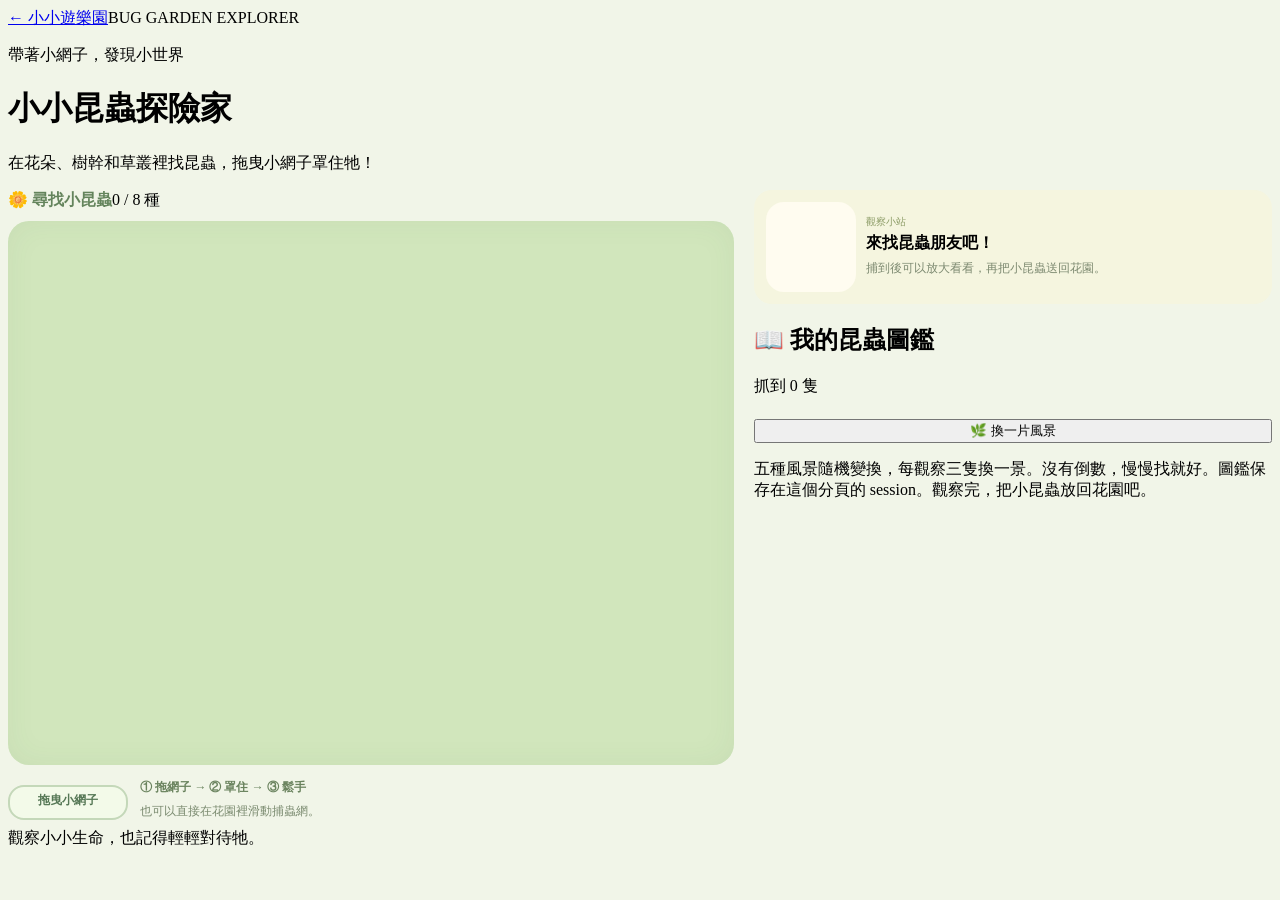
==== games/bugs/index.html @ 52d8e81d "Add five lush randomized insect habitats with tiny perched insects" ====
<!doctype html><html lang="zh-Hant"><head><meta charset="utf-8"><meta name="viewport" content="width=device-width,initial-scale=1,viewport-fit=cover"><title>小小昆蟲探險家 · 小小遊樂園</title><link rel="stylesheet" href="../play.css"><link rel="stylesheet" href="bugs.css?v=31"><link rel="stylesheet" href="../../touch.css?v=27"><script src="../../touch.js?v=26" defer></script></head><body><main class="play-shell"><nav class="navigation"><a href="../../index.html">← 小小遊樂園</a><span>BUG GARDEN EXPLORER</span></nav><header><p class="eyebrow">帶著小網子，發現小世界</p><h1>小小昆蟲探險家</h1><p class="intro">在花朵、樹幹和草叢裡找昆蟲，拖曳小網子罩住牠！</p></header><div class="bug-layout"><section class="stage-card"><div class="stage-header"><strong id="location">🌼 尋找小昆蟲</strong><span id="found">0 / 8 種</span></div><div id="garden" class="garden" aria-label="花園捕蟲區，可拖曳捕蟲網捕捉昆蟲"></div><div class="net-controls"><button id="net" class="net-tool" aria-label="拖曳捕蟲網到昆蟲身上，鬆開捕捉"><span id="netIcon" aria-hidden="true"></span><span>拖曳小網子</span></button><div><strong>① 拖網子 → ② 罩住 → ③ 鬆手</strong><p id="hint" role="status">也可以直接在花園裡滑動捕蟲網。</p></div></div></section><aside class="tool-panel"><div id="observation" class="observation"><div id="portrait" class="portrait"></div><div><p class="eyebrow" id="discovery">觀察小站</p><h2 id="bugName">來找昆蟲朋友吧！</h2><p id="fact">捕到後可以放大看看，再把小昆蟲送回花園。</p></div><button id="release" class="action" hidden>🌿 看好了，放回花園</button></div><div class="panel-title"><h2>📖 我的昆蟲圖鑑</h2><span id="total">抓到 0 隻</span></div><div id="album" class="album"></div><div id="complete" class="complete-note" hidden>🎉 八種都找到了！你是昆蟲探險家！</div><button id="shuffle" class="action neutral shuffle">🌿 換一片風景</button><p class="small-note">五種風景隨機變換，每觀察三隻換一景。沒有倒數，慢慢找就好。圖鑑保存在這個分頁的 session。觀察完，把小昆蟲放回花園吧。</p></aside></div><footer>觀察小小生命，也記得輕輕對待牠。</footer></main><script src="../play.js"></script><script src="scenes.js?v=31"></script><script src="game.js?v=31"></script></body></html>
---- games/bugs/bugs.css ----
body{background:#f1f5e8}.bug-layout{display:grid;grid-template-columns:1.4fr 1fr;gap:20px;align-items:start}.stage-card{position:static}.garden{position:relative;aspect-ratio:4/3;background:#d1e6bc;border-radius:21px;overflow:hidden;touch-action:none}.garden>svg{display:block;width:100%;height:100%}.net-controls{display:flex;gap:12px;align-items:center;margin-top:12px}.net-tool{border:2px solid #c4d8b9;background:#f3fae9;border-radius:16px;min-width:120px;padding:5px 10px 9px;font:inherit;font-size:.75rem;font-weight:900;color:#557755;touch-action:none;cursor:grab}.net-tool svg{display:block;width:85px;height:70px;margin:auto}.net-controls strong{font-size:.76rem;color:#6a835e}.net-controls p{font-size:.76rem;line-height:1.6;color:#7b8b70;margin:6px 0}.net-tool:active{background:#e5f1d8}.observation{display:grid;grid-template-columns:90px 1fr;gap:10px;background:#f5f5df;padding:12px;border-radius:18px;align-items:center}.observation .eyebrow{font-size:.63rem;margin:0 0 4px;color:#8a9a64}.observation h2{font-size:1rem;margin:0 0 5px}.observation p:not(.eyebrow){font-size:.74rem;line-height:1.6;margin:0;color:#7c8970}.portrait{background:#fffcf0;border-radius:18px;aspect-ratio:1;display:grid;place-items:center}.portrait svg{width:100%;height:100%}.observation .action{grid-column:1/-1;background:#dcecd0;min-height:46px;font-size:.85rem}.observation .action[hidden]{display:none}.album{display:grid;grid-template-columns:repeat(4,minmax(0,1fr));gap:7px}.album-card{padding:6px 3px;background:#f5f5ed;border:2px dashed #dce1d3;border-radius:14px;text-align:center;min-width:0;color:#9da78b;font-size:.66rem;font-weight:800}.album-card.found{background:#fffaf0;border:2px solid #b4d2a0;color:#5f7c4f}.album-card svg{display:block;width:100%;height:55px}.album-card:not(.found) svg{filter:grayscale(1);opacity:.35}.album-card small{display:block;font-size:.6rem;margin-top:3px}.album-card.selected{outline:3px solid #e9c87b;outline-offset:1px}.complete-note{margin-top:12px;padding:12px;border-radius:12px;background:#fff1bd;font-size:.8rem;text-align:center;font-weight:bold;color:#8e793e}.shuffle{width:100%;margin-top:12px}.stage-header{margin-bottom:10px}.tool-panel .panel-title{margin:15px 0 10px}.bug-label{font-family:system-ui,sans-serif;fill:#52704d;font-weight:bold}button{touch-action:manipulation}
@media(max-width:680px) and (orientation:portrait){.play-shell{padding:10px 12px}.navigation{margin-bottom:8px}.navigation span,header .eyebrow,header .intro,footer{display:none}.navigation a{font-size:.72rem;padding:6px 9px}h1{font-size:1.35rem;margin:8px 0 12px}.bug-layout{grid-template-columns:1fr;gap:10px}.stage-card{padding:9px}.stage-header{font-size:.7rem;margin-bottom:6px}.garden{border-radius:15px}.net-controls{gap:8px;margin-top:7px}.net-tool{min-width:96px;font-size:.65rem;padding:3px 7px 6px}.net-tool svg{width:65px;height:48px}.net-controls strong{font-size:.63rem}.net-controls p{font-size:.65rem;margin:4px 0}.tool-panel{padding:10px}.observation{grid-template-columns:65px 1fr;padding:8px}.observation .action{min-height:44px;font-size:.76rem}.observation h2{font-size:.9rem}.observation p:not(.eyebrow){font-size:.68rem}.album-card svg{height:43px}.small-note{display:none}.album-card{font-size:.61rem;padding:3px}.tool-panel .panel-title{margin:9px 0 7px}.panel-title h2{font-size:.82rem}.shuffle{min-height:36px;margin-top:8px}}
@media(orientation:landscape) and (max-height:600px){.play-shell{padding:7px 12px;max-width:1100px}.navigation{margin:0 0 5px}.navigation a{font-size:.65rem;padding:4px 8px}.navigation span,header,footer,.small-note{display:none}.bug-layout{grid-template-columns:minmax(0,1.25fr) minmax(0,1fr);gap:10px;height:calc(100dvh - 42px)}.stage-card{padding:8px;min-height:0;display:flex;flex-direction:column}.stage-header{font-size:.64rem;margin-bottom:4px}.garden{width:min(100%,calc((100dvh - 148px)*4/3));flex:none;margin:auto;min-height:0;border-radius:12px}.net-controls{gap:7px;margin-top:5px}.net-tool{min-width:82px;padding:2px 6px;font-size:.6rem}.net-tool svg{width:48px;height:40px}.net-controls strong{font-size:.6rem}.net-controls p{font-size:.6rem;margin:2px 0}.tool-panel{overflow-y:auto;overscroll-behavior:contain;padding:8px}.observation{grid-template-columns:54px 1fr;padding:7px;gap:7px}.observation h2{font-size:.78rem}.observation .eyebrow{font-size:.55rem}.observation p:not(.eyebrow){font-size:.61rem}.observation .action{min-height:36px;font-size:.68rem;padding:6px}.tool-panel .panel-title{margin:8px 0}.panel-title h2{font-size:.75rem}.panel-title span{font-size:.6rem}.album-card{font-size:.58rem;padding:2px}.album-card svg{height:32px}.album-card small{font-size:.53rem}.album{gap:5px}.shuffle{font-size:.63rem;min-height:30px;padding:5px;margin-top:7px}.complete-note{font-size:.65rem;padding:8px}}

.garden{isolation:isolate;box-shadow:inset 0 0 30px #486f4b10}.garden>svg{shape-rendering:geometricPrecision}.stage-header strong{color:#64845c}.bug-label{letter-spacing:.5px}
---- touch.css ----
/* Keep long presses on game controls from selecting text or opening image callouts. */
html,body,body *{-webkit-user-select:none;user-select:none;-webkit-touch-callout:none}
input,textarea,[contenteditable]:not([contenteditable="false"]),[contenteditable]:not([contenteditable="false"]) *{-webkit-user-select:text;user-select:text;-webkit-touch-callout:default}
img,svg{-webkit-user-drag:none}
button,a,[role="button"]{touch-action:manipulation}

/* Pair labels with large pictures, including on small touch screens. */
.menu-icon{display:inline-flex;align-items:center;justify-content:center;flex-shrink:0;font-size:1.65em;line-height:1.2;vertical-align:middle;margin-right:5px;pointer-events:none}.menu-icon svg{display:block;width:44px;height:39px}.tab:has(.menu-icon),.wear-tab:has(.menu-icon){display:flex;align-items:center;justify-content:center;gap:3px}.chef-game .tab:has(.menu-icon){flex-direction:column}.chef-game .menu-icon{margin:0}.difficulty button:has(.menu-icon){display:inline-flex;align-items:center;justify-content:center;padding:5px 10px}.difficulty .menu-icon{font-size:1.2em}.doctor-game .tab:has(.menu-icon),[data-pet]:has(.menu-icon){flex-direction:column}.doctor-game .menu-icon,[data-pet] .menu-icon{margin:0}@media(orientation:landscape) and (max-height:600px){.menu-icon{font-size:1.3em}.menu-icon svg{width:26px;height:24px}.chef-game .tab:has(.menu-icon){flex-direction:row}.difficulty button:has(.menu-icon){padding:5px}.difficulty .menu-icon{margin-right:2px}}
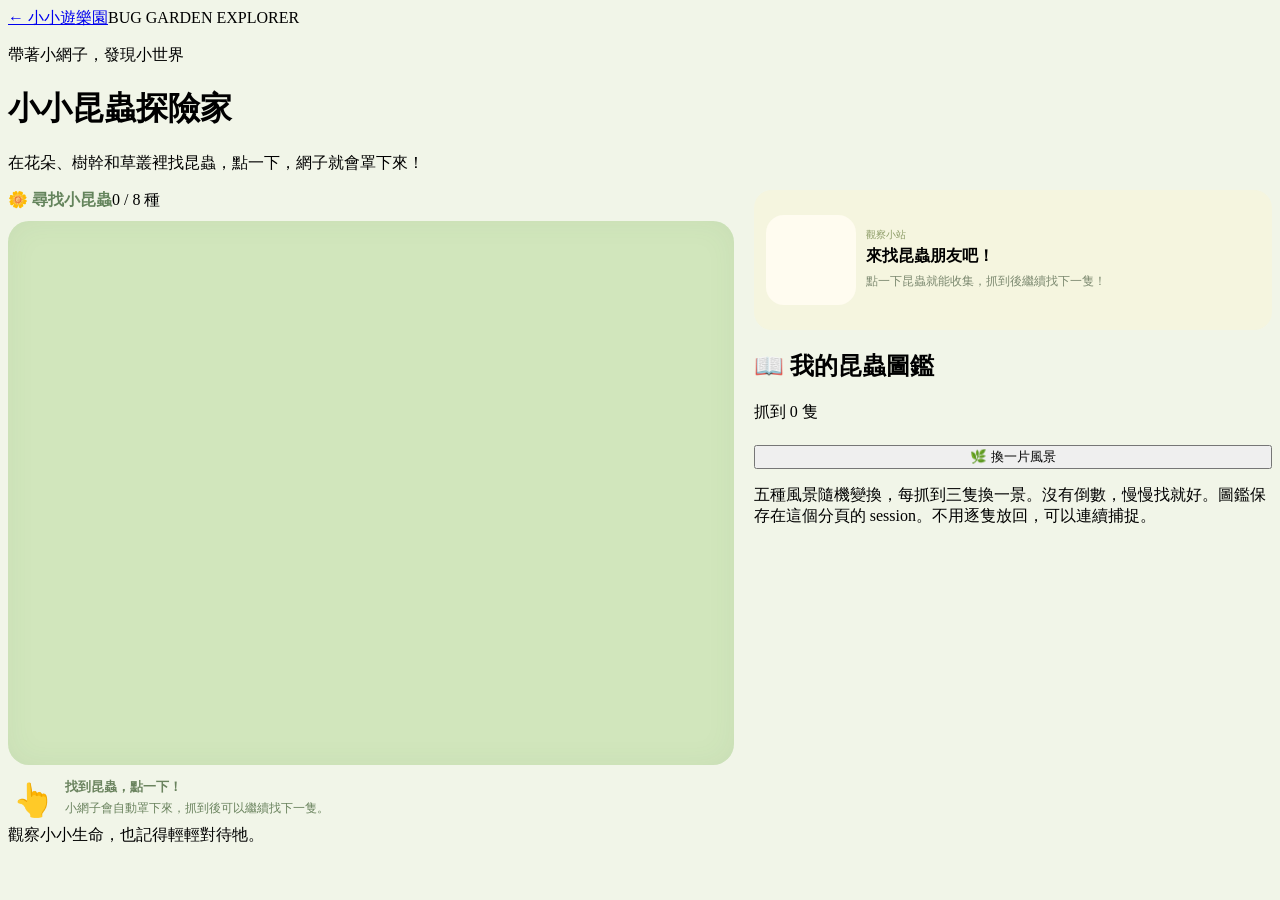
==== commit 9b487992: "Refine forest branches and enable continuous tap-to-catch net animations" ====
--- a/games/bugs/index.html
+++ b/games/bugs/index.html
@@ -1 +1 @@
-<!doctype html><html lang="zh-Hant"><head><meta charset="utf-8"><meta name="viewport" content="width=device-width,initial-scale=1,viewport-fit=cover"><title>小小昆蟲探險家 · 小小遊樂園</title><link rel="stylesheet" href="../play.css"><link rel="stylesheet" href="bugs.css?v=31"><link rel="stylesheet" href="../../touch.css?v=27"><script src="../../touch.js?v=26" defer></script></head><body><main class="play-shell"><nav class="navigation"><a href="../../index.html">← 小小遊樂園</a><span>BUG GARDEN EXPLORER</span></nav><header><p class="eyebrow">帶著小網子，發現小世界</p><h1>小小昆蟲探險家</h1><p class="intro">在花朵、樹幹和草叢裡找昆蟲，拖曳小網子罩住牠！</p></header><div class="bug-layout"><section class="stage-card"><div class="stage-header"><strong id="location">🌼 尋找小昆蟲</strong><span id="found">0 / 8 種</span></div><div id="garden" class="garden" aria-label="花園捕蟲區，可拖曳捕蟲網捕捉昆蟲"></div><div class="net-controls"><button id="net" class="net-tool" aria-label="拖曳捕蟲網到昆蟲身上，鬆開捕捉"><span id="netIcon" aria-hidden="true"></span><span>拖曳小網子</span></button><div><strong>① 拖網子 → ② 罩住 → ③ 鬆手</strong><p id="hint" role="status">也可以直接在花園裡滑動捕蟲網。</p></div></div></section><aside class="tool-panel"><div id="observation" class="observation"><div id="portrait" class="portrait"></div><div><p class="eyebrow" id="discovery">觀察小站</p><h2 id="bugName">來找昆蟲朋友吧！</h2><p id="fact">捕到後可以放大看看，再把小昆蟲送回花園。</p></div><button id="release" class="action" hidden>🌿 看好了，放回花園</button></div><div class="panel-title"><h2>📖 我的昆蟲圖鑑</h2><span id="total">抓到 0 隻</span></div><div id="album" class="album"></div><div id="complete" class="complete-note" hidden>🎉 八種都找到了！你是昆蟲探險家！</div><button id="shuffle" class="action neutral shuffle">🌿 換一片風景</button><p class="small-note">五種風景隨機變換，每觀察三隻換一景。沒有倒數，慢慢找就好。圖鑑保存在這個分頁的 session。觀察完，把小昆蟲放回花園吧。</p></aside></div><footer>觀察小小生命，也記得輕輕對待牠。</footer></main><script src="../play.js"></script><script src="scenes.js?v=31"></script><script src="game.js?v=31"></script></body></html>
+<!doctype html><html lang="zh-Hant"><head><meta charset="utf-8"><meta name="viewport" content="width=device-width,initial-scale=1,viewport-fit=cover"><title>小小昆蟲探險家 · 小小遊樂園</title><link rel="stylesheet" href="../play.css"><link rel="stylesheet" href="bugs.css?v=32"><link rel="stylesheet" href="../../touch.css?v=27"><script src="../../touch.js?v=26" defer></script></head><body><main class="play-shell"><nav class="navigation"><a href="../../index.html">← 小小遊樂園</a><span>BUG GARDEN EXPLORER</span></nav><header><p class="eyebrow">帶著小網子，發現小世界</p><h1>小小昆蟲探險家</h1><p class="intro">在花朵、樹幹和草叢裡找昆蟲，點一下，網子就會罩下來！</p></header><div class="bug-layout"><section class="stage-card"><div class="stage-header"><strong id="location">🌼 尋找小昆蟲</strong><span id="found">0 / 8 種</span></div><div id="garden" class="garden" aria-label="花園捕蟲區，點按昆蟲即可捕捉"></div><div class="tap-instructions"><span aria-hidden="true">👆</span><div><strong>找到昆蟲，點一下！</strong><p id="hint" role="status">小網子會自動罩下來，抓到後可以繼續找下一隻。</p></div></div></section><aside class="tool-panel"><div id="observation" class="observation"><div id="portrait" class="portrait"></div><div><p class="eyebrow" id="discovery">觀察小站</p><h2 id="bugName">來找昆蟲朋友吧！</h2><p id="fact">點一下昆蟲就能收集，抓到後繼續找下一隻！</p></div></div><div class="panel-title"><h2>📖 我的昆蟲圖鑑</h2><span id="total">抓到 0 隻</span></div><div id="album" class="album"></div><div id="complete" class="complete-note" hidden>🎉 八種都找到了！你是昆蟲探險家！</div><button id="shuffle" class="action neutral shuffle">🌿 換一片風景</button><p class="small-note">五種風景隨機變換，每抓到三隻換一景。沒有倒數，慢慢找就好。圖鑑保存在這個分頁的 session。不用逐隻放回，可以連續捕捉。</p></aside></div><footer>觀察小小生命，也記得輕輕對待牠。</footer></main><script src="../play.js"></script><script src="scenes.js?v=32"></script><script src="game.js?v=32"></script></body></html>
--- a/games/bugs/bugs.css
+++ b/games/bugs/bugs.css
@@ -3,3 +3,5 @@
 @media(orientation:landscape) and (max-height:600px){.play-shell{padding:7px 12px;max-width:1100px}.navigation{margin:0 0 5px}.navigation a{font-size:.65rem;padding:4px 8px}.navigation span,header,footer,.small-note{display:none}.bug-layout{grid-template-columns:minmax(0,1.25fr) minmax(0,1fr);gap:10px;height:calc(100dvh - 42px)}.stage-card{padding:8px;min-height:0;display:flex;flex-direction:column}.stage-header{font-size:.64rem;margin-bottom:4px}.garden{width:min(100%,calc((100dvh - 148px)*4/3));flex:none;margin:auto;min-height:0;border-radius:12px}.net-controls{gap:7px;margin-top:5px}.net-tool{min-width:82px;padding:2px 6px;font-size:.6rem}.net-tool svg{width:48px;height:40px}.net-controls strong{font-size:.6rem}.net-controls p{font-size:.6rem;margin:2px 0}.tool-panel{overflow-y:auto;overscroll-behavior:contain;padding:8px}.observation{grid-template-columns:54px 1fr;padding:7px;gap:7px}.observation h2{font-size:.78rem}.observation .eyebrow{font-size:.55rem}.observation p:not(.eyebrow){font-size:.61rem}.observation .action{min-height:36px;font-size:.68rem;padding:6px}.tool-panel .panel-title{margin:8px 0}.panel-title h2{font-size:.75rem}.panel-title span{font-size:.6rem}.album-card{font-size:.58rem;padding:2px}.album-card svg{height:32px}.album-card small{font-size:.53rem}.album{gap:5px}.shuffle{font-size:.63rem;min-height:30px;padding:5px;margin-top:7px}.complete-note{font-size:.65rem;padding:8px}}
 
 .garden{isolation:isolate;box-shadow:inset 0 0 30px #486f4b10}.garden>svg{shape-rendering:geometricPrecision}.stage-header strong{color:#64845c}.bug-label{letter-spacing:.5px}
+
+.garden{touch-action:manipulation;cursor:crosshair}.garden [data-bug]{cursor:pointer}.garden [data-bug]:focus-visible{outline:none;filter:drop-shadow(0 0 5px #ffe79b)}#netLayer,#flashLayer{pointer-events:none}.tap-instructions{display:flex;align-items:center;gap:12px;padding:12px 5px 2px;color:#6a835e}.tap-instructions>span{font-size:2rem}.tap-instructions strong{font-size:.8rem}.tap-instructions p{font-size:.73rem;line-height:1.6;margin:4px 0}.observation{min-height:116px}@media(max-width:680px) and (orientation:portrait){.tap-instructions{gap:8px;padding-top:8px}.tap-instructions>span{font-size:1.6rem}.tap-instructions strong{font-size:.72rem}.tap-instructions p{font-size:.65rem}.observation{min-height:83px}}@media(orientation:landscape) and (max-height:600px){.tap-instructions{padding-top:5px;gap:6px}.tap-instructions>span{font-size:1.4rem}.tap-instructions strong{font-size:.65rem}.tap-instructions p{font-size:.6rem;margin:2px 0}.observation{min-height:72px}.garden{width:min(100%,calc((100dvh - 119px)*4/3))}}
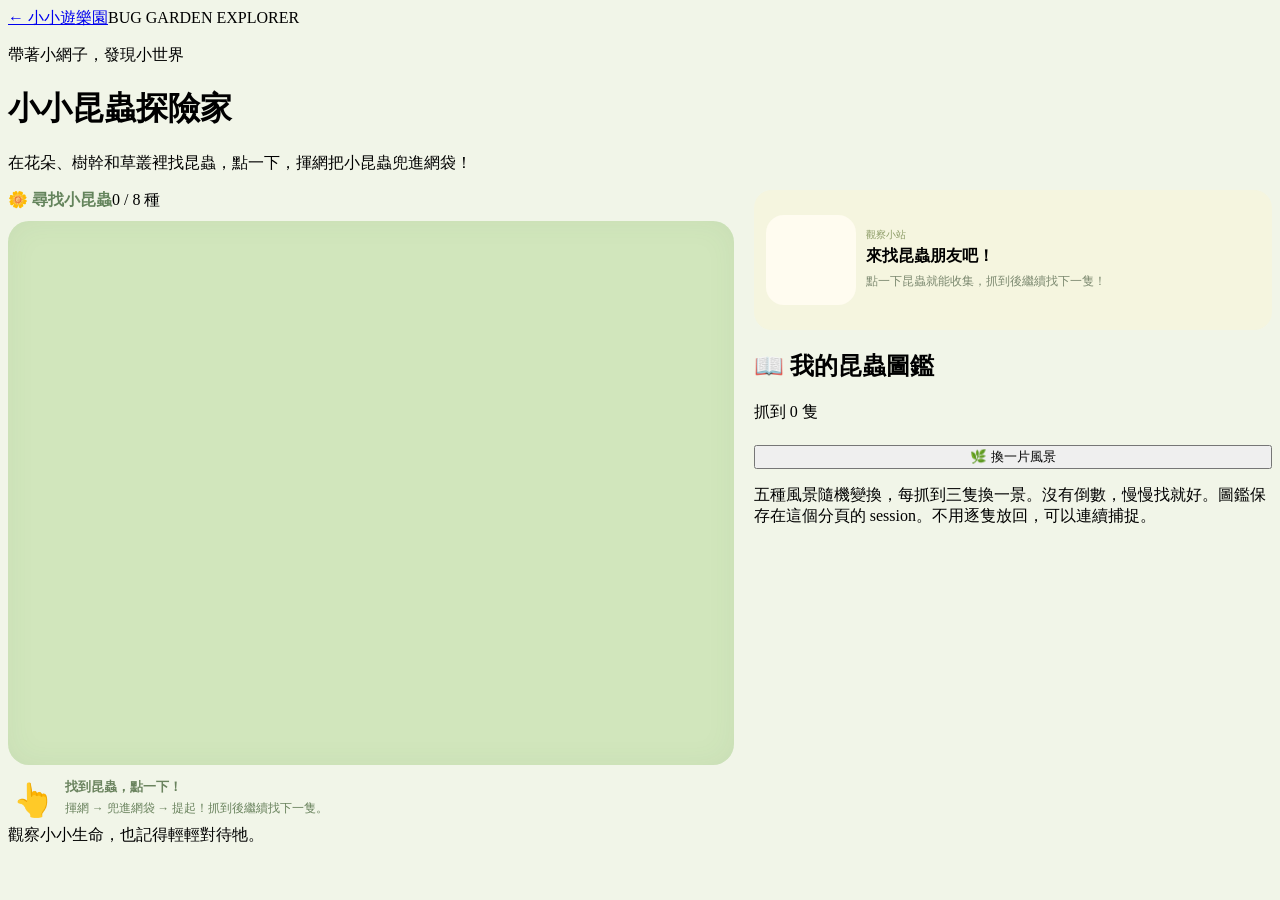
==== commit a6dca8ba: "Animate a full-size sweeping insect net with visible mesh bag and caught insect" ====
--- a/games/bugs/index.html
+++ b/games/bugs/index.html
@@ -1 +1 @@
-<!doctype html><html lang="zh-Hant"><head><meta charset="utf-8"><meta name="viewport" content="width=device-width,initial-scale=1,viewport-fit=cover"><title>小小昆蟲探險家 · 小小遊樂園</title><link rel="stylesheet" href="../play.css"><link rel="stylesheet" href="bugs.css?v=32"><link rel="stylesheet" href="../../touch.css?v=27"><script src="../../touch.js?v=26" defer></script></head><body><main class="play-shell"><nav class="navigation"><a href="../../index.html">← 小小遊樂園</a><span>BUG GARDEN EXPLORER</span></nav><header><p class="eyebrow">帶著小網子，發現小世界</p><h1>小小昆蟲探險家</h1><p class="intro">在花朵、樹幹和草叢裡找昆蟲，點一下，網子就會罩下來！</p></header><div class="bug-layout"><section class="stage-card"><div class="stage-header"><strong id="location">🌼 尋找小昆蟲</strong><span id="found">0 / 8 種</span></div><div id="garden" class="garden" aria-label="花園捕蟲區，點按昆蟲即可捕捉"></div><div class="tap-instructions"><span aria-hidden="true">👆</span><div><strong>找到昆蟲，點一下！</strong><p id="hint" role="status">小網子會自動罩下來，抓到後可以繼續找下一隻。</p></div></div></section><aside class="tool-panel"><div id="observation" class="observation"><div id="portrait" class="portrait"></div><div><p class="eyebrow" id="discovery">觀察小站</p><h2 id="bugName">來找昆蟲朋友吧！</h2><p id="fact">點一下昆蟲就能收集，抓到後繼續找下一隻！</p></div></div><div class="panel-title"><h2>📖 我的昆蟲圖鑑</h2><span id="total">抓到 0 隻</span></div><div id="album" class="album"></div><div id="complete" class="complete-note" hidden>🎉 八種都找到了！你是昆蟲探險家！</div><button id="shuffle" class="action neutral shuffle">🌿 換一片風景</button><p class="small-note">五種風景隨機變換，每抓到三隻換一景。沒有倒數，慢慢找就好。圖鑑保存在這個分頁的 session。不用逐隻放回，可以連續捕捉。</p></aside></div><footer>觀察小小生命，也記得輕輕對待牠。</footer></main><script src="../play.js"></script><script src="scenes.js?v=32"></script><script src="game.js?v=32"></script></body></html>
+<!doctype html><html lang="zh-Hant"><head><meta charset="utf-8"><meta name="viewport" content="width=device-width,initial-scale=1,viewport-fit=cover"><title>小小昆蟲探險家 · 小小遊樂園</title><link rel="stylesheet" href="../play.css"><link rel="stylesheet" href="bugs.css?v=32"><link rel="stylesheet" href="../../touch.css?v=27"><script src="../../touch.js?v=26" defer></script></head><body><main class="play-shell"><nav class="navigation"><a href="../../index.html">← 小小遊樂園</a><span>BUG GARDEN EXPLORER</span></nav><header><p class="eyebrow">帶著小網子，發現小世界</p><h1>小小昆蟲探險家</h1><p class="intro">在花朵、樹幹和草叢裡找昆蟲，點一下，揮網把小昆蟲兜進網袋！</p></header><div class="bug-layout"><section class="stage-card"><div class="stage-header"><strong id="location">🌼 尋找小昆蟲</strong><span id="found">0 / 8 種</span></div><div id="garden" class="garden" aria-label="花園捕蟲區，點按昆蟲即可捕捉"></div><div class="tap-instructions"><span aria-hidden="true">👆</span><div><strong>找到昆蟲，點一下！</strong><p id="hint" role="status">揮網 → 兜進網袋 → 提起！抓到後繼續找下一隻。</p></div></div></section><aside class="tool-panel"><div id="observation" class="observation"><div id="portrait" class="portrait"></div><div><p class="eyebrow" id="discovery">觀察小站</p><h2 id="bugName">來找昆蟲朋友吧！</h2><p id="fact">點一下昆蟲就能收集，抓到後繼續找下一隻！</p></div></div><div class="panel-title"><h2>📖 我的昆蟲圖鑑</h2><span id="total">抓到 0 隻</span></div><div id="album" class="album"></div><div id="complete" class="complete-note" hidden>🎉 八種都找到了！你是昆蟲探險家！</div><button id="shuffle" class="action neutral shuffle">🌿 換一片風景</button><p class="small-note">五種風景隨機變換，每抓到三隻換一景。沒有倒數，慢慢找就好。圖鑑保存在這個分頁的 session。不用逐隻放回，可以連續捕捉。</p></aside></div><footer>觀察小小生命，也記得輕輕對待牠。</footer></main><script src="../play.js"></script><script src="scenes.js?v=33"></script><script src="game.js?v=34"></script></body></html>
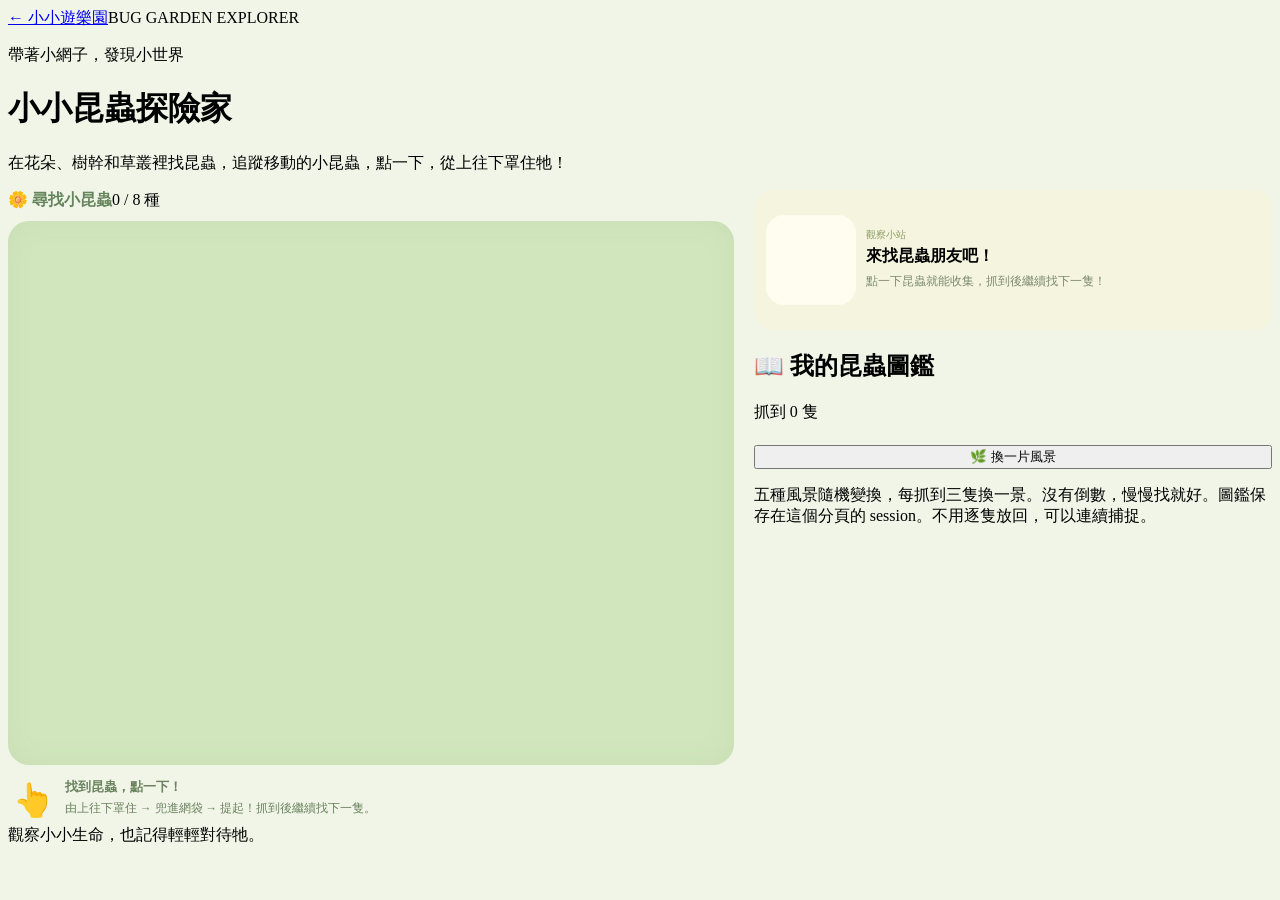
==== commit adc858ce: "Make the insect net descend vertically with complete mesh and animate moving insects" ====
--- a/games/bugs/index.html
+++ b/games/bugs/index.html
@@ -1 +1 @@
-<!doctype html><html lang="zh-Hant"><head><meta charset="utf-8"><meta name="viewport" content="width=device-width,initial-scale=1,viewport-fit=cover"><title>小小昆蟲探險家 · 小小遊樂園</title><link rel="stylesheet" href="../play.css"><link rel="stylesheet" href="bugs.css?v=32"><link rel="stylesheet" href="../../touch.css?v=27"><script src="../../touch.js?v=26" defer></script></head><body><main class="play-shell"><nav class="navigation"><a href="../../index.html">← 小小遊樂園</a><span>BUG GARDEN EXPLORER</span></nav><header><p class="eyebrow">帶著小網子，發現小世界</p><h1>小小昆蟲探險家</h1><p class="intro">在花朵、樹幹和草叢裡找昆蟲，點一下，揮網把小昆蟲兜進網袋！</p></header><div class="bug-layout"><section class="stage-card"><div class="stage-header"><strong id="location">🌼 尋找小昆蟲</strong><span id="found">0 / 8 種</span></div><div id="garden" class="garden" aria-label="花園捕蟲區，點按昆蟲即可捕捉"></div><div class="tap-instructions"><span aria-hidden="true">👆</span><div><strong>找到昆蟲，點一下！</strong><p id="hint" role="status">揮網 → 兜進網袋 → 提起！抓到後繼續找下一隻。</p></div></div></section><aside class="tool-panel"><div id="observation" class="observation"><div id="portrait" class="portrait"></div><div><p class="eyebrow" id="discovery">觀察小站</p><h2 id="bugName">來找昆蟲朋友吧！</h2><p id="fact">點一下昆蟲就能收集，抓到後繼續找下一隻！</p></div></div><div class="panel-title"><h2>📖 我的昆蟲圖鑑</h2><span id="total">抓到 0 隻</span></div><div id="album" class="album"></div><div id="complete" class="complete-note" hidden>🎉 八種都找到了！你是昆蟲探險家！</div><button id="shuffle" class="action neutral shuffle">🌿 換一片風景</button><p class="small-note">五種風景隨機變換，每抓到三隻換一景。沒有倒數，慢慢找就好。圖鑑保存在這個分頁的 session。不用逐隻放回，可以連續捕捉。</p></aside></div><footer>觀察小小生命，也記得輕輕對待牠。</footer></main><script src="../play.js"></script><script src="scenes.js?v=33"></script><script src="game.js?v=34"></script></body></html>
+<!doctype html><html lang="zh-Hant"><head><meta charset="utf-8"><meta name="viewport" content="width=device-width,initial-scale=1,viewport-fit=cover"><title>小小昆蟲探險家 · 小小遊樂園</title><link rel="stylesheet" href="../play.css"><link rel="stylesheet" href="bugs.css?v=32"><link rel="stylesheet" href="../../touch.css?v=27"><script src="../../touch.js?v=26" defer></script></head><body><main class="play-shell"><nav class="navigation"><a href="../../index.html">← 小小遊樂園</a><span>BUG GARDEN EXPLORER</span></nav><header><p class="eyebrow">帶著小網子，發現小世界</p><h1>小小昆蟲探險家</h1><p class="intro">在花朵、樹幹和草叢裡找昆蟲，追蹤移動的小昆蟲，點一下，從上往下罩住牠！</p></header><div class="bug-layout"><section class="stage-card"><div class="stage-header"><strong id="location">🌼 尋找小昆蟲</strong><span id="found">0 / 8 種</span></div><div id="garden" class="garden" aria-label="花園捕蟲區，點按昆蟲即可捕捉"></div><div class="tap-instructions"><span aria-hidden="true">👆</span><div><strong>找到昆蟲，點一下！</strong><p id="hint" role="status">由上往下罩住 → 兜進網袋 → 提起！抓到後繼續找下一隻。</p></div></div></section><aside class="tool-panel"><div id="observation" class="observation"><div id="portrait" class="portrait"></div><div><p class="eyebrow" id="discovery">觀察小站</p><h2 id="bugName">來找昆蟲朋友吧！</h2><p id="fact">點一下昆蟲就能收集，抓到後繼續找下一隻！</p></div></div><div class="panel-title"><h2>📖 我的昆蟲圖鑑</h2><span id="total">抓到 0 隻</span></div><div id="album" class="album"></div><div id="complete" class="complete-note" hidden>🎉 八種都找到了！你是昆蟲探險家！</div><button id="shuffle" class="action neutral shuffle">🌿 換一片風景</button><p class="small-note">五種風景隨機變換，每抓到三隻換一景。沒有倒數，慢慢找就好。圖鑑保存在這個分頁的 session。不用逐隻放回，可以連續捕捉。</p></aside></div><footer>觀察小小生命，也記得輕輕對待牠。</footer></main><script src="../play.js"></script><script src="scenes.js?v=33"></script><script src="game.js?v=35"></script></body></html>
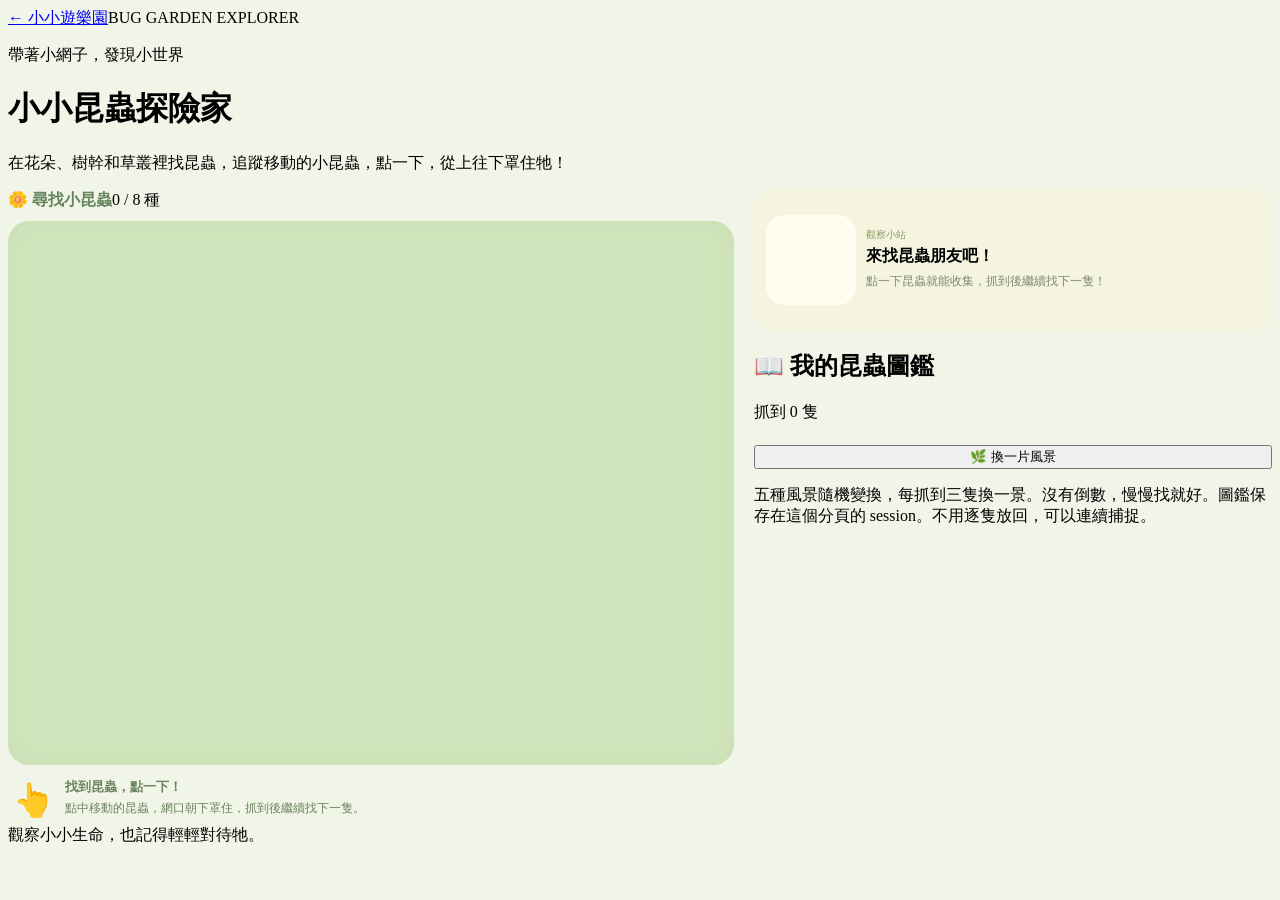
==== commit c61c5878: "Keep net facing down and catch moving insects immediately on pointer down" ====
--- a/games/bugs/index.html
+++ b/games/bugs/index.html
@@ -1 +1 @@
-<!doctype html><html lang="zh-Hant"><head><meta charset="utf-8"><meta name="viewport" content="width=device-width,initial-scale=1,viewport-fit=cover"><title>小小昆蟲探險家 · 小小遊樂園</title><link rel="stylesheet" href="../play.css"><link rel="stylesheet" href="bugs.css?v=32"><link rel="stylesheet" href="../../touch.css?v=27"><script src="../../touch.js?v=26" defer></script></head><body><main class="play-shell"><nav class="navigation"><a href="../../index.html">← 小小遊樂園</a><span>BUG GARDEN EXPLORER</span></nav><header><p class="eyebrow">帶著小網子，發現小世界</p><h1>小小昆蟲探險家</h1><p class="intro">在花朵、樹幹和草叢裡找昆蟲，追蹤移動的小昆蟲，點一下，從上往下罩住牠！</p></header><div class="bug-layout"><section class="stage-card"><div class="stage-header"><strong id="location">🌼 尋找小昆蟲</strong><span id="found">0 / 8 種</span></div><div id="garden" class="garden" aria-label="花園捕蟲區，點按昆蟲即可捕捉"></div><div class="tap-instructions"><span aria-hidden="true">👆</span><div><strong>找到昆蟲，點一下！</strong><p id="hint" role="status">由上往下罩住 → 兜進網袋 → 提起！抓到後繼續找下一隻。</p></div></div></section><aside class="tool-panel"><div id="observation" class="observation"><div id="portrait" class="portrait"></div><div><p class="eyebrow" id="discovery">觀察小站</p><h2 id="bugName">來找昆蟲朋友吧！</h2><p id="fact">點一下昆蟲就能收集，抓到後繼續找下一隻！</p></div></div><div class="panel-title"><h2>📖 我的昆蟲圖鑑</h2><span id="total">抓到 0 隻</span></div><div id="album" class="album"></div><div id="complete" class="complete-note" hidden>🎉 八種都找到了！你是昆蟲探險家！</div><button id="shuffle" class="action neutral shuffle">🌿 換一片風景</button><p class="small-note">五種風景隨機變換，每抓到三隻換一景。沒有倒數，慢慢找就好。圖鑑保存在這個分頁的 session。不用逐隻放回，可以連續捕捉。</p></aside></div><footer>觀察小小生命，也記得輕輕對待牠。</footer></main><script src="../play.js"></script><script src="scenes.js?v=33"></script><script src="game.js?v=35"></script></body></html>
+<!doctype html><html lang="zh-Hant"><head><meta charset="utf-8"><meta name="viewport" content="width=device-width,initial-scale=1,viewport-fit=cover"><title>小小昆蟲探險家 · 小小遊樂園</title><link rel="stylesheet" href="../play.css"><link rel="stylesheet" href="bugs.css?v=32"><link rel="stylesheet" href="../../touch.css?v=27"><script src="../../touch.js?v=26" defer></script></head><body><main class="play-shell"><nav class="navigation"><a href="../../index.html">← 小小遊樂園</a><span>BUG GARDEN EXPLORER</span></nav><header><p class="eyebrow">帶著小網子，發現小世界</p><h1>小小昆蟲探險家</h1><p class="intro">在花朵、樹幹和草叢裡找昆蟲，追蹤移動的小昆蟲，點一下，從上往下罩住牠！</p></header><div class="bug-layout"><section class="stage-card"><div class="stage-header"><strong id="location">🌼 尋找小昆蟲</strong><span id="found">0 / 8 種</span></div><div id="garden" class="garden" aria-label="花園捕蟲區，點按昆蟲即可捕捉"></div><div class="tap-instructions"><span aria-hidden="true">👆</span><div><strong>找到昆蟲，點一下！</strong><p id="hint" role="status">點中移動的昆蟲，網口朝下罩住，抓到後繼續找下一隻。</p></div></div></section><aside class="tool-panel"><div id="observation" class="observation"><div id="portrait" class="portrait"></div><div><p class="eyebrow" id="discovery">觀察小站</p><h2 id="bugName">來找昆蟲朋友吧！</h2><p id="fact">點一下昆蟲就能收集，抓到後繼續找下一隻！</p></div></div><div class="panel-title"><h2>📖 我的昆蟲圖鑑</h2><span id="total">抓到 0 隻</span></div><div id="album" class="album"></div><div id="complete" class="complete-note" hidden>🎉 八種都找到了！你是昆蟲探險家！</div><button id="shuffle" class="action neutral shuffle">🌿 換一片風景</button><p class="small-note">五種風景隨機變換，每抓到三隻換一景。沒有倒數，慢慢找就好。圖鑑保存在這個分頁的 session。不用逐隻放回，可以連續捕捉。</p></aside></div><footer>觀察小小生命，也記得輕輕對待牠。</footer></main><script src="../play.js"></script><script src="scenes.js?v=33"></script><script src="game.js?v=37"></script></body></html>
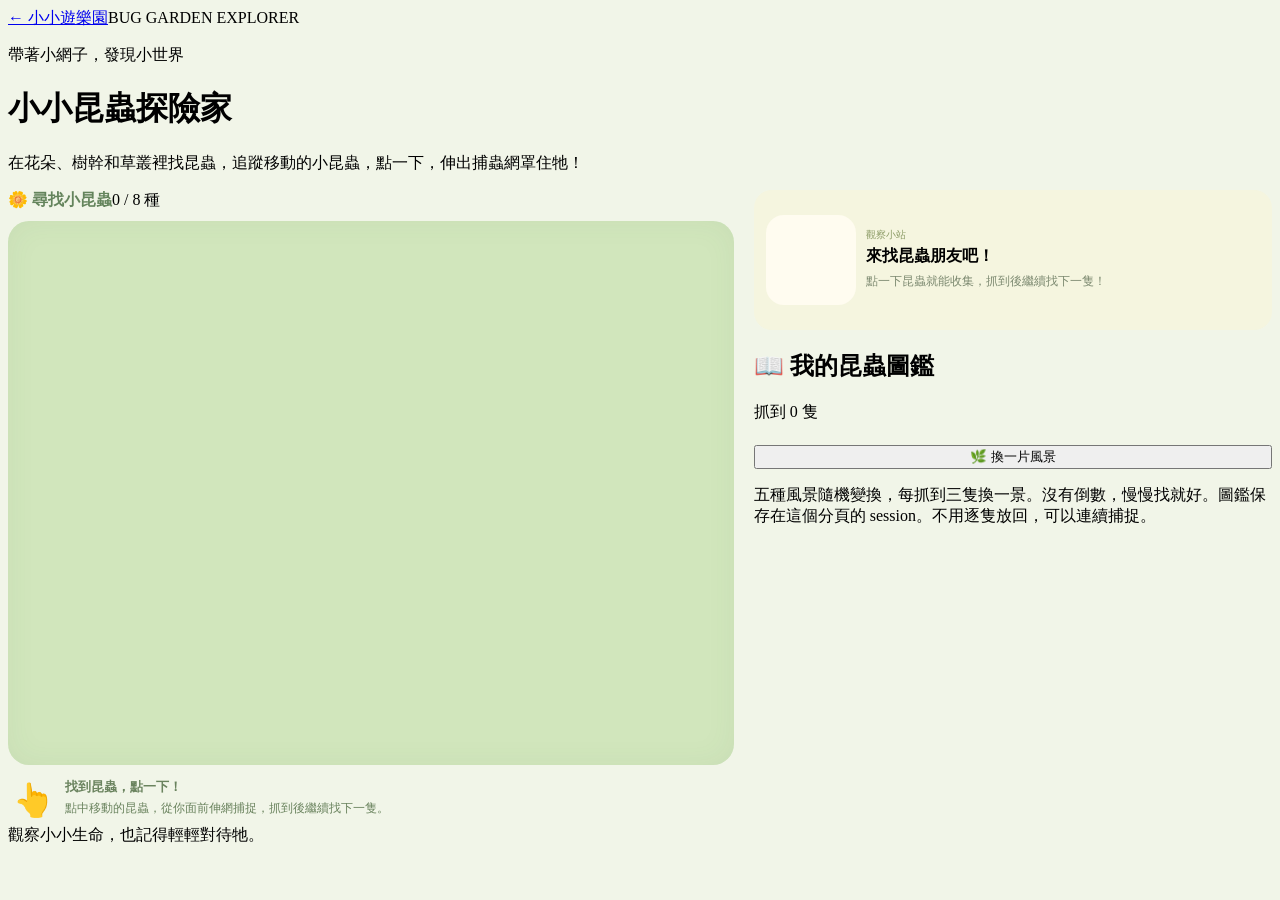
==== commit f789187e: "Animate first-person net reaching from the player with perspective and a visible grip" ====
--- a/games/bugs/index.html
+++ b/games/bugs/index.html
@@ -1 +1 @@
-<!doctype html><html lang="zh-Hant"><head><meta charset="utf-8"><meta name="viewport" content="width=device-width,initial-scale=1,viewport-fit=cover"><title>小小昆蟲探險家 · 小小遊樂園</title><link rel="stylesheet" href="../play.css"><link rel="stylesheet" href="bugs.css?v=32"><link rel="stylesheet" href="../../touch.css?v=27"><script src="../../touch.js?v=26" defer></script></head><body><main class="play-shell"><nav class="navigation"><a href="../../index.html">← 小小遊樂園</a><span>BUG GARDEN EXPLORER</span></nav><header><p class="eyebrow">帶著小網子，發現小世界</p><h1>小小昆蟲探險家</h1><p class="intro">在花朵、樹幹和草叢裡找昆蟲，追蹤移動的小昆蟲，點一下，從上往下罩住牠！</p></header><div class="bug-layout"><section class="stage-card"><div class="stage-header"><strong id="location">🌼 尋找小昆蟲</strong><span id="found">0 / 8 種</span></div><div id="garden" class="garden" aria-label="花園捕蟲區，點按昆蟲即可捕捉"></div><div class="tap-instructions"><span aria-hidden="true">👆</span><div><strong>找到昆蟲，點一下！</strong><p id="hint" role="status">點中移動的昆蟲，網口朝下罩住，抓到後繼續找下一隻。</p></div></div></section><aside class="tool-panel"><div id="observation" class="observation"><div id="portrait" class="portrait"></div><div><p class="eyebrow" id="discovery">觀察小站</p><h2 id="bugName">來找昆蟲朋友吧！</h2><p id="fact">點一下昆蟲就能收集，抓到後繼續找下一隻！</p></div></div><div class="panel-title"><h2>📖 我的昆蟲圖鑑</h2><span id="total">抓到 0 隻</span></div><div id="album" class="album"></div><div id="complete" class="complete-note" hidden>🎉 八種都找到了！你是昆蟲探險家！</div><button id="shuffle" class="action neutral shuffle">🌿 換一片風景</button><p class="small-note">五種風景隨機變換，每抓到三隻換一景。沒有倒數，慢慢找就好。圖鑑保存在這個分頁的 session。不用逐隻放回，可以連續捕捉。</p></aside></div><footer>觀察小小生命，也記得輕輕對待牠。</footer></main><script src="../play.js"></script><script src="scenes.js?v=33"></script><script src="game.js?v=37"></script></body></html>
+<!doctype html><html lang="zh-Hant"><head><meta charset="utf-8"><meta name="viewport" content="width=device-width,initial-scale=1,viewport-fit=cover"><title>小小昆蟲探險家 · 小小遊樂園</title><link rel="stylesheet" href="../play.css"><link rel="stylesheet" href="bugs.css?v=32"><link rel="stylesheet" href="../../touch.css?v=27"><script src="../../touch.js?v=26" defer></script></head><body><main class="play-shell"><nav class="navigation"><a href="../../index.html">← 小小遊樂園</a><span>BUG GARDEN EXPLORER</span></nav><header><p class="eyebrow">帶著小網子，發現小世界</p><h1>小小昆蟲探險家</h1><p class="intro">在花朵、樹幹和草叢裡找昆蟲，追蹤移動的小昆蟲，點一下，伸出捕蟲網罩住牠！</p></header><div class="bug-layout"><section class="stage-card"><div class="stage-header"><strong id="location">🌼 尋找小昆蟲</strong><span id="found">0 / 8 種</span></div><div id="garden" class="garden" aria-label="花園捕蟲區，點按昆蟲即可捕捉"></div><div class="tap-instructions"><span aria-hidden="true">👆</span><div><strong>找到昆蟲，點一下！</strong><p id="hint" role="status">點中移動的昆蟲，從你面前伸網捕捉，抓到後繼續找下一隻。</p></div></div></section><aside class="tool-panel"><div id="observation" class="observation"><div id="portrait" class="portrait"></div><div><p class="eyebrow" id="discovery">觀察小站</p><h2 id="bugName">來找昆蟲朋友吧！</h2><p id="fact">點一下昆蟲就能收集，抓到後繼續找下一隻！</p></div></div><div class="panel-title"><h2>📖 我的昆蟲圖鑑</h2><span id="total">抓到 0 隻</span></div><div id="album" class="album"></div><div id="complete" class="complete-note" hidden>🎉 八種都找到了！你是昆蟲探險家！</div><button id="shuffle" class="action neutral shuffle">🌿 換一片風景</button><p class="small-note">五種風景隨機變換，每抓到三隻換一景。沒有倒數，慢慢找就好。圖鑑保存在這個分頁的 session。不用逐隻放回，可以連續捕捉。</p></aside></div><footer>觀察小小生命，也記得輕輕對待牠。</footer></main><script src="../play.js"></script><script src="scenes.js?v=33"></script><script src="game.js?v=38"></script></body></html>
